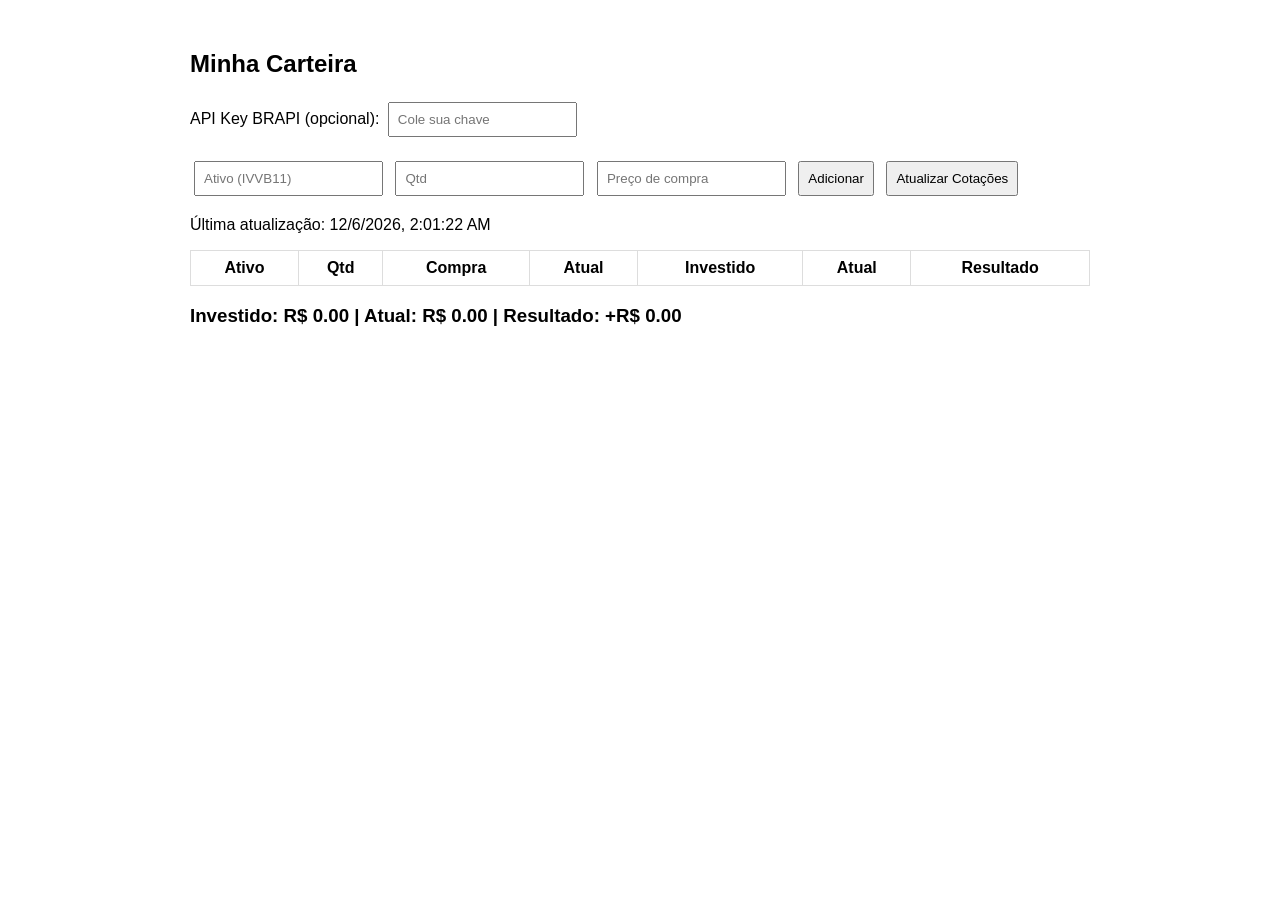
==== index.html @ b5075879 "Add files via upload" ====
<!doctype html><html lang="pt-BR"><head>
<meta charset="utf-8"><meta name="viewport" content="width=device-width,initial-scale=1">
<title>Carteira</title>
<style>
body{font-family:Arial;max-width:900px;margin:20px auto;padding:10px}
input,button{padding:8px;margin:4px}
table{width:100%;border-collapse:collapse}
th,td{border:1px solid #ddd;padding:8px;text-align:center}
</style></head><body>
<h2>Minha Carteira</h2>
<p>API Key BRAPI (opcional): <input id="apikey" placeholder="Cole sua chave"></p>
<input id="ativo" placeholder="Ativo (IVVB11)">
<input id="qtd" type="number" placeholder="Qtd">
<input id="compra" type="number" step="0.01" placeholder="Preço de compra">
<button onclick="adicionar()">Adicionar</button>
<button onclick="render()">Atualizar Cotações</button>
<p id="hora"></p>
<table>
<thead><tr><th>Ativo</th><th>Qtd</th><th>Compra</th><th>Atual</th><th>Investido</th><th>Atual</th><th>Resultado</th></tr></thead>
<tbody id="tb"></tbody></table>
<h3 id="total"></h3>
<script>
let carteira=JSON.parse(localStorage.getItem("cart")||"[]");
document.getElementById("apikey").value=localStorage.getItem("apikey")||"";
apikey.onchange=()=>localStorage.setItem("apikey",apikey.value);
function adicionar(){
 carteira.push({ativo:ativo.value.toUpperCase(),qtd:+qtd.value,compra:+compra.value});
 localStorage.setItem("cart",JSON.stringify(carteira));
 ativo.value=qtd.value=compra.value="";
 render();
}
async function cotacao(a){
 try{
   let url="https://brapi.dev/api/quote/"+a;
   let k=localStorage.getItem("apikey");
   let opt={headers:{}};
   if(k) opt.headers.Authorization="Bearer "+k;
   let r=await fetch(url,opt);
   let j=await r.json();
   return j.results?.[0]?.regularMarketPrice??null;
 }catch(e){return null;}
}
async function render(){
 let tb=document.getElementById("tb");tb.innerHTML="";
 let inv=0,atu=0;
 for(let i of carteira){
   let p=await cotacao(i.ativo);
   let invest=i.compra*i.qtd;
   let atual=(p??0)*i.qtd;
   inv+=invest;atu+=atual;
   let res=atual-invest;
   tb.innerHTML+=`<tr><td>${i.ativo}</td><td>${i.qtd}</td><td>R$ ${i.compra.toFixed(2)}</td><td>${p==null?"Erro API":"R$ "+p.toFixed(2)}</td><td>R$ ${invest.toFixed(2)}</td><td>R$ ${atual.toFixed(2)}</td><td>${res>=0?"+":""}R$ ${res.toFixed(2)}</td></tr>`;
 }
 total.innerHTML=`Investido: R$ ${inv.toFixed(2)} | Atual: R$ ${atu.toFixed(2)} | Resultado: ${(atu-inv>=0?"+":"")}R$ ${(atu-inv).toFixed(2)}`;
 hora.textContent="Última atualização: "+new Date().toLocaleString();
}
render(); setInterval(render,300000);
</script></body></html>
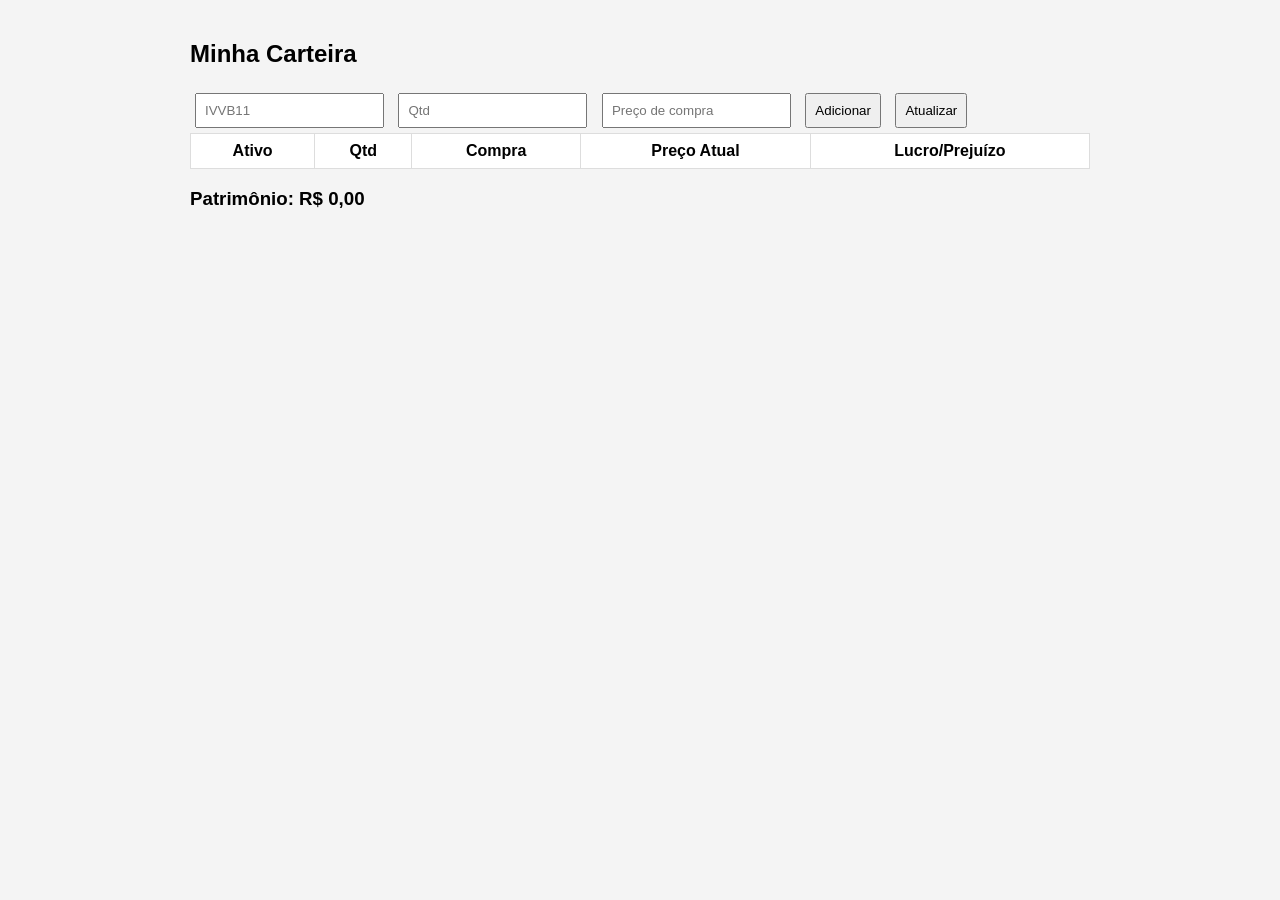
==== commit 02215f6b: "Add files via upload" ====
--- a/index.html
+++ b/index.html
@@ -1,58 +1,101 @@
-<!doctype html><html lang="pt-BR"><head>
-<meta charset="utf-8"><meta name="viewport" content="width=device-width,initial-scale=1">
-<title>Carteira</title>
+<!DOCTYPE html>
+<html lang="pt-BR">
+<head>
+<meta charset="UTF-8">
+<meta name="viewport" content="width=device-width, initial-scale=1.0">
+<title>Minha Carteira</title>
 <style>
-body{font-family:Arial;max-width:900px;margin:20px auto;padding:10px}
-input,button{padding:8px;margin:4px}
-table{width:100%;border-collapse:collapse}
+body{font-family:Arial;max-width:900px;margin:auto;padding:20px;background:#f4f4f4}
+table{width:100%;border-collapse:collapse;background:#fff}
 th,td{border:1px solid #ddd;padding:8px;text-align:center}
-</style></head><body>
+input,button{padding:8px;margin:5px}
+</style>
+</head>
+<body>
+
 <h2>Minha Carteira</h2>
-<p>API Key BRAPI (opcional): <input id="apikey" placeholder="Cole sua chave"></p>
-<input id="ativo" placeholder="Ativo (IVVB11)">
+
+<input id="ativo" placeholder="IVVB11">
 <input id="qtd" type="number" placeholder="Qtd">
 <input id="compra" type="number" step="0.01" placeholder="Preço de compra">
+
 <button onclick="adicionar()">Adicionar</button>
-<button onclick="render()">Atualizar Cotações</button>
-<p id="hora"></p>
+<button onclick="atualizarTudo()">Atualizar</button>
+
 <table>
-<thead><tr><th>Ativo</th><th>Qtd</th><th>Compra</th><th>Atual</th><th>Investido</th><th>Atual</th><th>Resultado</th></tr></thead>
-<tbody id="tb"></tbody></table>
-<h3 id="total"></h3>
+<thead>
+<tr>
+<th>Ativo</th>
+<th>Qtd</th>
+<th>Compra</th>
+<th>Preço Atual</th>
+<th>Lucro/Prejuízo</th>
+</tr>
+</thead>
+<tbody id="tabela"></tbody>
+</table>
+
+<h3 id="total">Patrimônio: R$ 0,00</h3>
+
 <script>
-let carteira=JSON.parse(localStorage.getItem("cart")||"[]");
-document.getElementById("apikey").value=localStorage.getItem("apikey")||"";
-apikey.onchange=()=>localStorage.setItem("apikey",apikey.value);
+let carteira=[];
+
 function adicionar(){
- carteira.push({ativo:ativo.value.toUpperCase(),qtd:+qtd.value,compra:+compra.value});
- localStorage.setItem("cart",JSON.stringify(carteira));
- ativo.value=qtd.value=compra.value="";
- render();
+ carteira.push({
+   ativo:document.getElementById("ativo").value.toUpperCase(),
+   qtd:Number(document.getElementById("qtd").value),
+   compra:Number(document.getElementById("compra").value)
+ });
+ atualizarTudo();
 }
-async function cotacao(a){
+
+async function buscarPreco(ativo){
  try{
-   let url="https://brapi.dev/api/quote/"+a;
-   let k=localStorage.getItem("apikey");
-   let opt={headers:{}};
-   if(k) opt.headers.Authorization="Bearer "+k;
-   let r=await fetch(url,opt);
-   let j=await r.json();
-   return j.results?.[0]?.regularMarketPrice??null;
- }catch(e){return null;}
+   const url="https://corsproxy.io/?https://query1.finance.yahoo.com/v8/finance/chart/"+ativo+".SA";
+   const r=await fetch(url);
+   const j=await r.json();
+   return j.chart.result[0].meta.regularMarketPrice;
+ }catch(e){
+   return null;
+ }
 }
-async function render(){
- let tb=document.getElementById("tb");tb.innerHTML="";
- let inv=0,atu=0;
- for(let i of carteira){
-   let p=await cotacao(i.ativo);
-   let invest=i.compra*i.qtd;
-   let atual=(p??0)*i.qtd;
-   inv+=invest;atu+=atual;
-   let res=atual-invest;
-   tb.innerHTML+=`<tr><td>${i.ativo}</td><td>${i.qtd}</td><td>R$ ${i.compra.toFixed(2)}</td><td>${p==null?"Erro API":"R$ "+p.toFixed(2)}</td><td>R$ ${invest.toFixed(2)}</td><td>R$ ${atual.toFixed(2)}</td><td>${res>=0?"+":""}R$ ${res.toFixed(2)}</td></tr>`;
+
+async function atualizarTudo(){
+ let html="";
+ let patrimonio=0;
+
+ for(const item of carteira){
+   const preco=await buscarPreco(item.ativo);
+
+   if(preco===null){
+      html+=`<tr>
+      <td>${item.ativo}</td>
+      <td>${item.qtd}</td>
+      <td>R$ ${item.compra.toFixed(2)}</td>
+      <td>Erro</td>
+      <td>-</td>
+      </tr>`;
+      continue;
+   }
+
+   const lucro=(preco-item.compra)*item.qtd;
+   patrimonio+=preco*item.qtd;
+
+   html+=`<tr>
+   <td>${item.ativo}</td>
+   <td>${item.qtd}</td>
+   <td>R$ ${item.compra.toFixed(2)}</td>
+   <td>R$ ${preco.toFixed(2)}</td>
+   <td style="color:${lucro>=0?'green':'red'}">
+   R$ ${lucro.toFixed(2)}
+   </td>
+   </tr>`;
  }
- total.innerHTML=`Investido: R$ ${inv.toFixed(2)} | Atual: R$ ${atu.toFixed(2)} | Resultado: ${(atu-inv>=0?"+":"")}R$ ${(atu-inv).toFixed(2)}`;
- hora.textContent="Última atualização: "+new Date().toLocaleString();
+
+ document.getElementById("tabela").innerHTML=html;
+ document.getElementById("total").textContent="Patrimônio: R$ "+patrimonio.toFixed(2);
 }
-render(); setInterval(render,300000);
-</script></body></html>+</script>
+
+</body>
+</html>
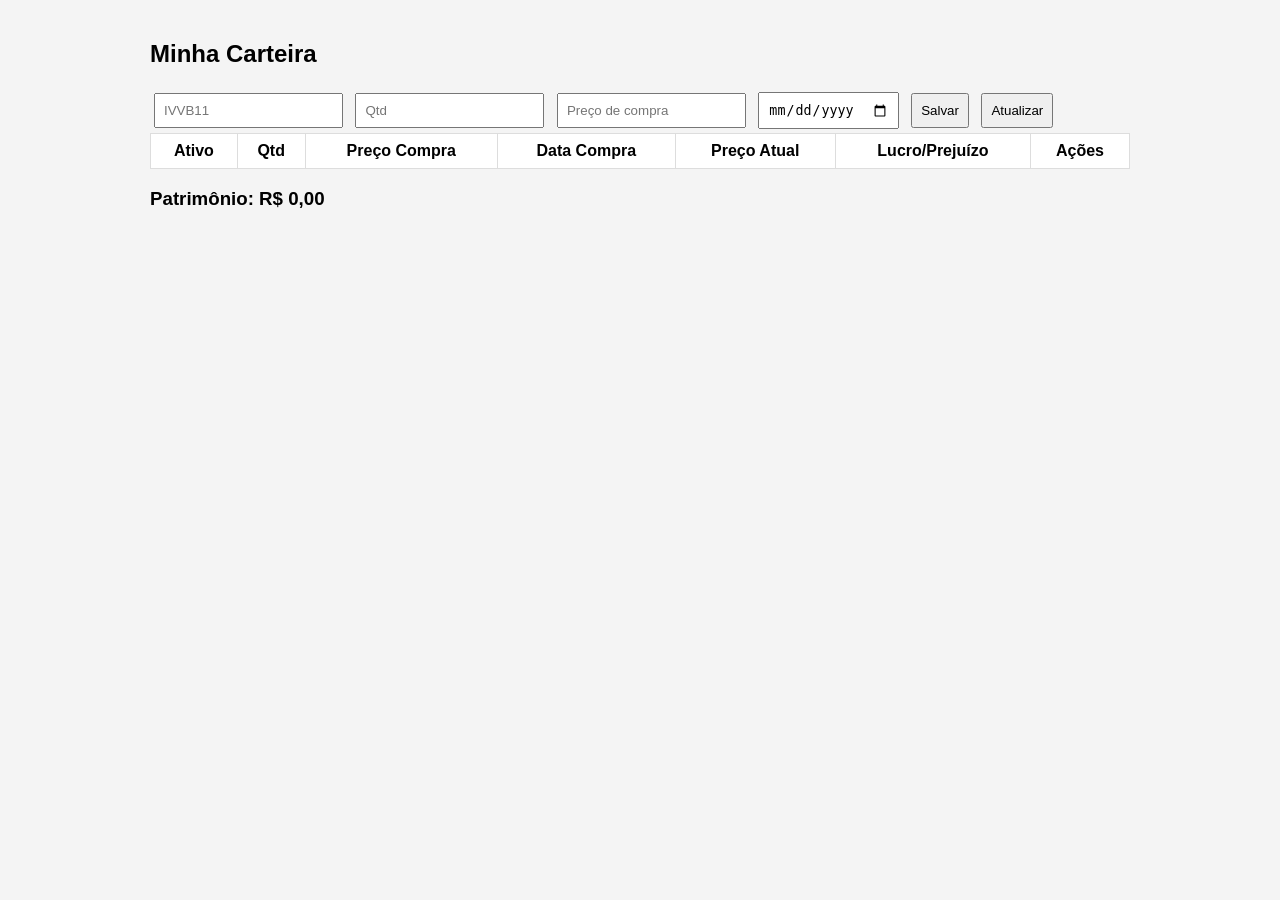
==== commit 1b9453a3: "Add files via upload" ====
--- a/index.html
+++ b/index.html
@@ -2,34 +2,31 @@
 <html lang="pt-BR">
 <head>
 <meta charset="UTF-8">
-<meta name="viewport" content="width=device-width, initial-scale=1.0">
+<meta name="viewport" content="width=device-width,initial-scale=1">
 <title>Minha Carteira</title>
 <style>
-body{font-family:Arial;max-width:900px;margin:auto;padding:20px;background:#f4f4f4}
+body{font-family:Arial;max-width:980px;margin:auto;padding:20px;background:#f4f4f4}
 table{width:100%;border-collapse:collapse;background:#fff}
 th,td{border:1px solid #ddd;padding:8px;text-align:center}
-input,button{padding:8px;margin:5px}
+input,button{padding:8px;margin:4px}
+button{cursor:pointer}
 </style>
 </head>
 <body>
-
 <h2>Minha Carteira</h2>
 
 <input id="ativo" placeholder="IVVB11">
 <input id="qtd" type="number" placeholder="Qtd">
 <input id="compra" type="number" step="0.01" placeholder="Preço de compra">
-
-<button onclick="adicionar()">Adicionar</button>
+<input id="dataCompra" type="date">
+<button onclick="salvar()">Salvar</button>
 <button onclick="atualizarTudo()">Atualizar</button>
 
 <table>
 <thead>
 <tr>
-<th>Ativo</th>
-<th>Qtd</th>
-<th>Compra</th>
-<th>Preço Atual</th>
-<th>Lucro/Prejuízo</th>
+<th>Ativo</th><th>Qtd</th><th>Preço Compra</th><th>Data Compra</th>
+<th>Preço Atual</th><th>Lucro/Prejuízo</th><th>Ações</th>
 </tr>
 </thead>
 <tbody id="tabela"></tbody>
@@ -39,15 +36,7 @@
 
 <script>
 let carteira=[];
-
-function adicionar(){
- carteira.push({
-   ativo:document.getElementById("ativo").value.toUpperCase(),
-   qtd:Number(document.getElementById("qtd").value),
-   compra:Number(document.getElementById("compra").value)
- });
- atualizarTudo();
-}
+let editando=-1;
 
 async function buscarPreco(ativo){
  try{
@@ -55,47 +44,69 @@
    const r=await fetch(url);
    const j=await r.json();
    return j.chart.result[0].meta.regularMarketPrice;
- }catch(e){
-   return null;
+ }catch(e){return null;}
+}
+
+function limpar(){
+ ativo.value="";
+ qtd.value="";
+ compra.value="";
+ dataCompra.value="";
+ editando=-1;
+}
+
+function salvar(){
+ const item={
+   ativo:ativo.value.toUpperCase(),
+   qtd:Number(qtd.value),
+   compra:Number(compra.value),
+   data:dataCompra.value
+ };
+ if(editando==-1) carteira.push(item);
+ else carteira[editando]=item;
+ limpar();
+ atualizarTudo();
+}
+
+function editar(i){
+ const c=carteira[i];
+ ativo.value=c.ativo;
+ qtd.value=c.qtd;
+ compra.value=c.compra;
+ dataCompra.value=c.data;
+ editando=i;
+}
+
+function excluir(i){
+ if(confirm("Excluir este ativo?")){
+   carteira.splice(i,1);
+   atualizarTudo();
  }
 }
 
 async function atualizarTudo(){
- let html="";
- let patrimonio=0;
-
- for(const item of carteira){
-   const preco=await buscarPreco(item.ativo);
-
-   if(preco===null){
-      html+=`<tr>
-      <td>${item.ativo}</td>
-      <td>${item.qtd}</td>
-      <td>R$ ${item.compra.toFixed(2)}</td>
-      <td>Erro</td>
-      <td>-</td>
-      </tr>`;
-      continue;
-   }
-
-   const lucro=(preco-item.compra)*item.qtd;
-   patrimonio+=preco*item.qtd;
-
+ let html="",pat=0;
+ for(let i=0;i<carteira.length;i++){
+   const it=carteira[i];
+   const preco=await buscarPreco(it.ativo);
+   const lucro=preco===null?0:(preco-it.compra)*it.qtd;
+   if(preco!==null) pat+=preco*it.qtd;
    html+=`<tr>
-   <td>${item.ativo}</td>
-   <td>${item.qtd}</td>
-   <td>R$ ${item.compra.toFixed(2)}</td>
-   <td>R$ ${preco.toFixed(2)}</td>
-   <td style="color:${lucro>=0?'green':'red'}">
-   R$ ${lucro.toFixed(2)}
+   <td>${it.ativo}</td>
+   <td>${it.qtd}</td>
+   <td>R$ ${it.compra.toFixed(2)}</td>
+   <td>${it.data||"-"}</td>
+   <td>${preco===null?"Erro":"R$ "+preco.toFixed(2)}</td>
+   <td style="color:${lucro>=0?"green":"red"}">${preco===null?"-":"R$ "+lucro.toFixed(2)}</td>
+   <td>
+     <button onclick="editar(${i})">Editar</button>
+     <button onclick="excluir(${i})">Excluir</button>
    </td>
    </tr>`;
  }
-
- document.getElementById("tabela").innerHTML=html;
- document.getElementById("total").textContent="Patrimônio: R$ "+patrimonio.toFixed(2);
+ tabela.innerHTML=html;
+ total.textContent="Patrimônio: R$ "+pat.toFixed(2);
 }
 </script>
-
 </body>
-</html>
+</html>
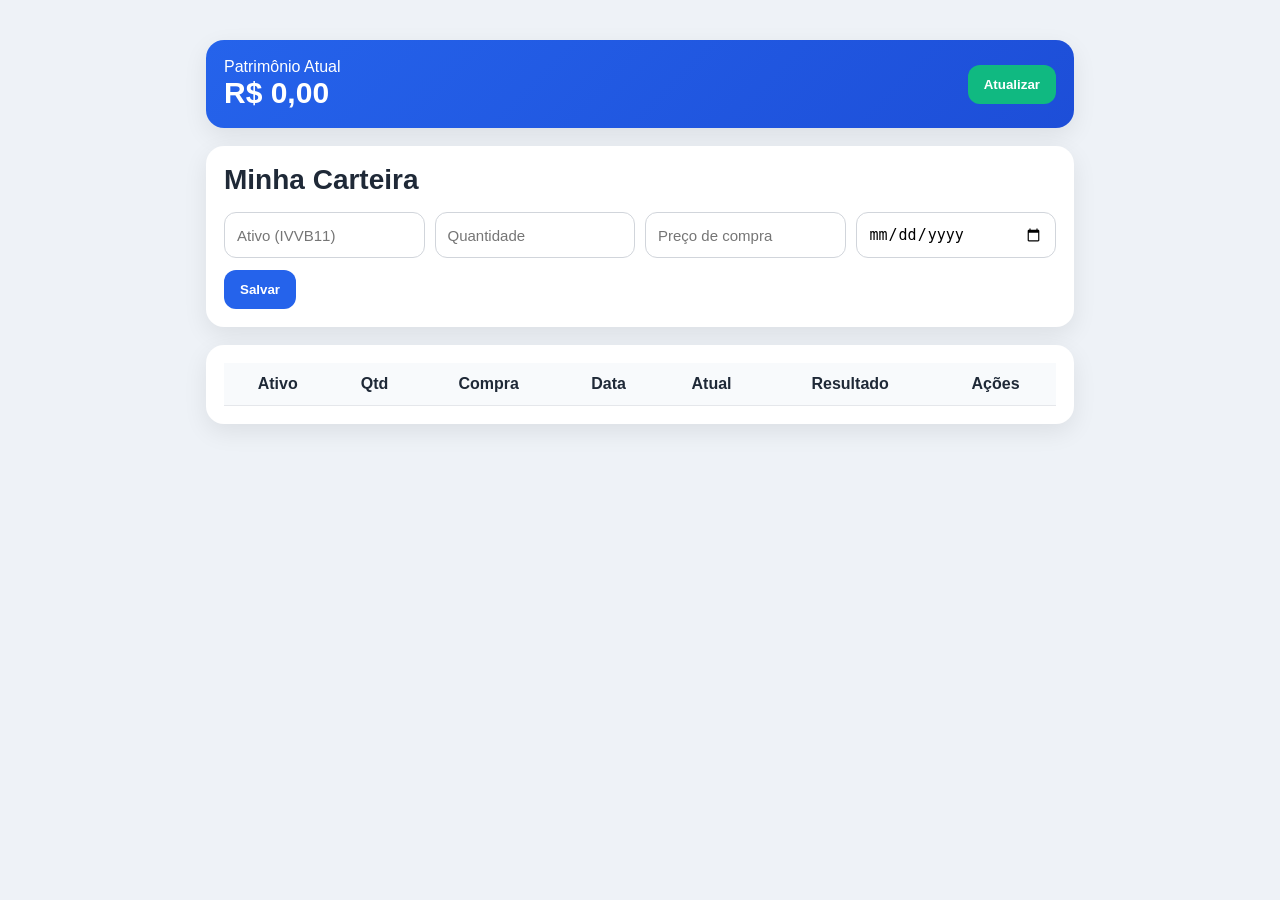
==== commit 5c3b4a20: "Add files via upload" ====
--- a/index.html
+++ b/index.html
@@ -3,109 +3,130 @@
 <head>
 <meta charset="UTF-8">
 <meta name="viewport" content="width=device-width,initial-scale=1">
-<title>Minha Carteira</title>
+<title>Carteira</title>
 <style>
-body{font-family:Arial;max-width:980px;margin:auto;padding:20px;background:#f4f4f4}
-table{width:100%;border-collapse:collapse;background:#fff}
-th,td{border:1px solid #ddd;padding:8px;text-align:center}
-input,button{padding:8px;margin:4px}
-button{cursor:pointer}
+*{box-sizing:border-box}
+body{
+margin:0;
+font-family:-apple-system,BlinkMacSystemFont,"Segoe UI",Roboto,Arial,sans-serif;
+background:#eef2f7;
+color:#1f2937;
+}
+.container{max-width:900px;margin:24px auto;padding:16px}
+.card{
+background:#fff;border-radius:18px;padding:18px;
+box-shadow:0 8px 24px rgba(0,0,0,.08);
+margin-bottom:18px;
+}
+h1{margin:0 0 16px;font-size:28px}
+.grid{display:grid;grid-template-columns:repeat(auto-fit,minmax(170px,1fr));gap:10px}
+input{
+width:100%;padding:12px;border:1px solid #d1d5db;border-radius:12px;font-size:15px
+}
+.actions{display:flex;gap:10px;margin-top:12px;flex-wrap:wrap}
+button{
+border:none;border-radius:12px;padding:12px 16px;font-weight:600;cursor:pointer
+}
+.primary{background:#2563eb;color:#fff}
+.secondary{background:#10b981;color:#fff}
+.danger{background:#ef4444;color:#fff}
+.edit{background:#f59e0b;color:#fff}
+table{width:100%;border-collapse:collapse}
+th{background:#f8fafc}
+th,td{padding:12px;border-bottom:1px solid #e5e7eb;text-align:center}
+.profit{color:#16a34a;font-weight:700}
+.loss{color:#dc2626;font-weight:700}
+.summary{display:flex;justify-content:space-between;align-items:center;background:linear-gradient(135deg,#2563eb,#1d4ed8);color:#fff}
+.total{font-size:30px;font-weight:700}
+@media(max-width:700px){
+table{font-size:13px}
+button{padding:10px}
+.total{font-size:24px}
+}
 </style>
 </head>
 <body>
-<h2>Minha Carteira</h2>
+<div class="container">
 
-<input id="ativo" placeholder="IVVB11">
-<input id="qtd" type="number" placeholder="Qtd">
+<div class="card summary">
+<div>
+<div>Patrimônio Atual</div>
+<div class="total" id="total">R$ 0,00</div>
+</div>
+<button class="secondary" onclick="atualizarTudo()">Atualizar</button>
+</div>
+
+<div class="card">
+<h1>Minha Carteira</h1>
+<div class="grid">
+<input id="ativo" placeholder="Ativo (IVVB11)">
+<input id="qtd" type="number" placeholder="Quantidade">
 <input id="compra" type="number" step="0.01" placeholder="Preço de compra">
 <input id="dataCompra" type="date">
-<button onclick="salvar()">Salvar</button>
-<button onclick="atualizarTudo()">Atualizar</button>
+</div>
+<div class="actions">
+<button class="primary" onclick="salvar()">Salvar</button>
+</div>
+</div>
 
+<div class="card">
 <table>
 <thead>
 <tr>
-<th>Ativo</th><th>Qtd</th><th>Preço Compra</th><th>Data Compra</th>
-<th>Preço Atual</th><th>Lucro/Prejuízo</th><th>Ações</th>
+<th>Ativo</th><th>Qtd</th><th>Compra</th><th>Data</th><th>Atual</th><th>Resultado</th><th>Ações</th>
 </tr>
 </thead>
 <tbody id="tabela"></tbody>
 </table>
+</div>
 
-<h3 id="total">Patrimônio: R$ 0,00</h3>
+</div>
 
 <script>
-let carteira=[];
-let editando=-1;
+let carteira=[],editando=-1;
 
-async function buscarPreco(ativo){
+async function buscarPreco(a){
  try{
-   const url="https://corsproxy.io/?https://query1.finance.yahoo.com/v8/finance/chart/"+ativo+".SA";
-   const r=await fetch(url);
-   const j=await r.json();
-   return j.chart.result[0].meta.regularMarketPrice;
+ let u="https://corsproxy.io/?https://query1.finance.yahoo.com/v8/finance/chart/"+a+".SA";
+ let r=await fetch(u);
+ let j=await r.json();
+ return j.chart.result[0].meta.regularMarketPrice;
  }catch(e){return null;}
 }
-
-function limpar(){
- ativo.value="";
- qtd.value="";
- compra.value="";
- dataCompra.value="";
- editando=-1;
+function limpar(){ativo.value="";qtd.value="";compra.value="";dataCompra.value="";editando=-1;}
+function salvar(){
+ let o={ativo:ativo.value.toUpperCase(),qtd:+qtd.value,compra:+compra.value,data:dataCompra.value};
+ if(editando==-1)carteira.push(o); else carteira[editando]=o;
+ limpar(); atualizarTudo();
 }
-
-function salvar(){
- const item={
-   ativo:ativo.value.toUpperCase(),
-   qtd:Number(qtd.value),
-   compra:Number(compra.value),
-   data:dataCompra.value
- };
- if(editando==-1) carteira.push(item);
- else carteira[editando]=item;
- limpar();
- atualizarTudo();
+function editar(i){
+ let c=carteira[i];
+ ativo.value=c.ativo;qtd.value=c.qtd;compra.value=c.compra;dataCompra.value=c.data;editando=i;
 }
-
-function editar(i){
- const c=carteira[i];
- ativo.value=c.ativo;
- qtd.value=c.qtd;
- compra.value=c.compra;
- dataCompra.value=c.data;
- editando=i;
+function excluir(i){
+ if(confirm("Excluir ativo?")){carteira.splice(i,1);atualizarTudo();}
 }
-
-function excluir(i){
- if(confirm("Excluir este ativo?")){
-   carteira.splice(i,1);
-   atualizarTudo();
- }
-}
-
 async function atualizarTudo(){
  let html="",pat=0;
  for(let i=0;i<carteira.length;i++){
-   const it=carteira[i];
-   const preco=await buscarPreco(it.ativo);
-   const lucro=preco===null?0:(preco-it.compra)*it.qtd;
-   if(preco!==null) pat+=preco*it.qtd;
+   let c=carteira[i],p=await buscarPreco(c.ativo);
+   let lucro=0,cls="";
+   if(p!=null){pat+=p*c.qtd;lucro=(p-c.compra)*c.qtd;cls=lucro>=0?"profit":"loss";}
    html+=`<tr>
-   <td>${it.ativo}</td>
-   <td>${it.qtd}</td>
-   <td>R$ ${it.compra.toFixed(2)}</td>
-   <td>${it.data||"-"}</td>
-   <td>${preco===null?"Erro":"R$ "+preco.toFixed(2)}</td>
-   <td style="color:${lucro>=0?"green":"red"}">${preco===null?"-":"R$ "+lucro.toFixed(2)}</td>
+   <td><b>${c.ativo}</b></td>
+   <td>${c.qtd}</td>
+   <td>R$ ${c.compra.toFixed(2)}</td>
+   <td>${c.data||"-"}</td>
+   <td>${p==null?"Erro":"R$ "+p.toFixed(2)}</td>
+   <td class="${cls}">${p==null?"-":"R$ "+lucro.toFixed(2)}</td>
    <td>
-     <button onclick="editar(${i})">Editar</button>
-     <button onclick="excluir(${i})">Excluir</button>
+   <button class="edit" onclick="editar(${i})">✏️</button>
+   <button class="danger" onclick="excluir(${i})">🗑️</button>
    </td>
    </tr>`;
  }
  tabela.innerHTML=html;
- total.textContent="Patrimônio: R$ "+pat.toFixed(2);
+ total.textContent="R$ "+pat.toFixed(2);
 }
 </script>
 </body>
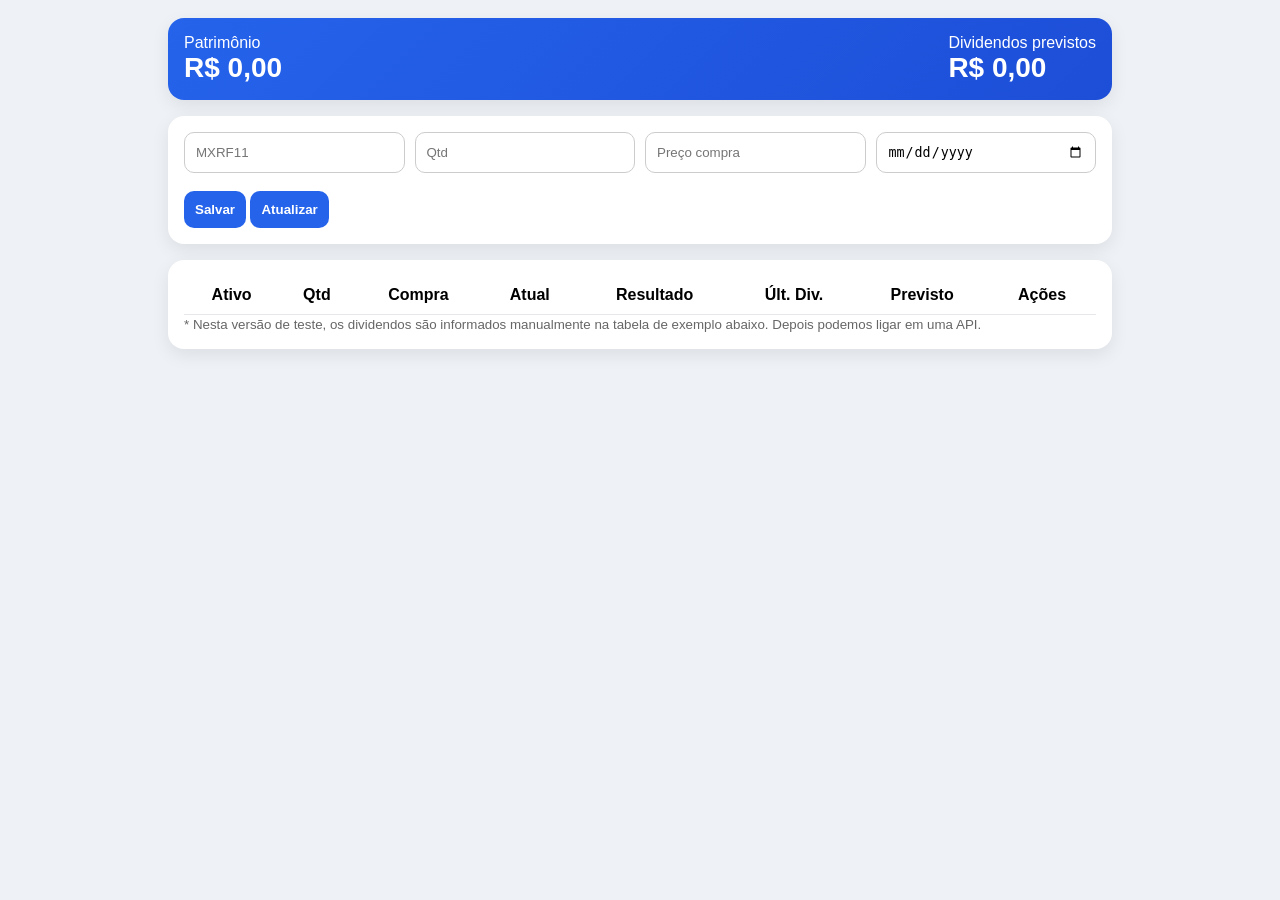
==== commit 75525e6e: "Add files via upload" ====
--- a/index.html
+++ b/index.html
@@ -3,130 +3,121 @@
 <head>
 <meta charset="UTF-8">
 <meta name="viewport" content="width=device-width,initial-scale=1">
-<title>Carteira</title>
+<title>Carteira com FIIs</title>
 <style>
-*{box-sizing:border-box}
-body{
-margin:0;
-font-family:-apple-system,BlinkMacSystemFont,"Segoe UI",Roboto,Arial,sans-serif;
-background:#eef2f7;
-color:#1f2937;
-}
-.container{max-width:900px;margin:24px auto;padding:16px}
-.card{
-background:#fff;border-radius:18px;padding:18px;
-box-shadow:0 8px 24px rgba(0,0,0,.08);
-margin-bottom:18px;
-}
-h1{margin:0 0 16px;font-size:28px}
+*{box-sizing:border-box}body{margin:0;background:#eef2f6;font-family:Arial,sans-serif}
+.wrap{max-width:980px;margin:auto;padding:18px}
+.card{background:#fff;border-radius:16px;padding:16px;margin-bottom:16px;box-shadow:0 6px 18px rgba(0,0,0,.08)}
 .grid{display:grid;grid-template-columns:repeat(auto-fit,minmax(170px,1fr));gap:10px}
-input{
-width:100%;padding:12px;border:1px solid #d1d5db;border-radius:12px;font-size:15px
-}
-.actions{display:flex;gap:10px;margin-top:12px;flex-wrap:wrap}
-button{
-border:none;border-radius:12px;padding:12px 16px;font-weight:600;cursor:pointer
-}
-.primary{background:#2563eb;color:#fff}
-.secondary{background:#10b981;color:#fff}
-.danger{background:#ef4444;color:#fff}
-.edit{background:#f59e0b;color:#fff}
+input,button{padding:11px;border-radius:10px;border:1px solid #ccc}
+button{border:none;background:#2563eb;color:#fff;font-weight:bold;cursor:pointer}
 table{width:100%;border-collapse:collapse}
-th{background:#f8fafc}
-th,td{padding:12px;border-bottom:1px solid #e5e7eb;text-align:center}
-.profit{color:#16a34a;font-weight:700}
-.loss{color:#dc2626;font-weight:700}
-.summary{display:flex;justify-content:space-between;align-items:center;background:linear-gradient(135deg,#2563eb,#1d4ed8);color:#fff}
-.total{font-size:30px;font-weight:700}
-@media(max-width:700px){
-table{font-size:13px}
-button{padding:10px}
-.total{font-size:24px}
-}
+th,td{padding:10px;border-bottom:1px solid #e5e7eb;text-align:center}
+.ok{color:#0f9d58;font-weight:bold}.bad{color:#d93025;font-weight:bold}
+.top{display:flex;justify-content:space-between;align-items:center;background:linear-gradient(135deg,#2563eb,#1d4ed8);color:#fff}
+.big{font-size:28px;font-weight:bold}
+small{color:#666}
 </style>
 </head>
 <body>
-<div class="container">
-
-<div class="card summary">
-<div>
-<div>Patrimônio Atual</div>
-<div class="total" id="total">R$ 0,00</div>
-</div>
-<button class="secondary" onclick="atualizarTudo()">Atualizar</button>
+<div class="wrap">
+<div class="card top">
+<div><div>Patrimônio</div><div id="pat" class="big">R$ 0,00</div></div>
+<div><div>Dividendos previstos</div><div id="divTotal" class="big">R$ 0,00</div></div>
 </div>
 
 <div class="card">
-<h1>Minha Carteira</h1>
 <div class="grid">
-<input id="ativo" placeholder="Ativo (IVVB11)">
-<input id="qtd" type="number" placeholder="Quantidade">
-<input id="compra" type="number" step="0.01" placeholder="Preço de compra">
+<input id="ativo" placeholder="MXRF11">
+<input id="qtd" type="number" placeholder="Qtd">
+<input id="compra" type="number" step="0.01" placeholder="Preço compra">
 <input id="dataCompra" type="date">
 </div>
-<div class="actions">
-<button class="primary" onclick="salvar()">Salvar</button>
-</div>
+<br>
+<button onclick="salvar()">Salvar</button>
+<button onclick="render()">Atualizar</button>
 </div>
 
 <div class="card">
 <table>
 <thead>
 <tr>
-<th>Ativo</th><th>Qtd</th><th>Compra</th><th>Data</th><th>Atual</th><th>Resultado</th><th>Ações</th>
+<th>Ativo</th><th>Qtd</th><th>Compra</th><th>Atual</th><th>Resultado</th><th>Últ. Div.</th><th>Previsto</th><th>Ações</th>
 </tr>
 </thead>
-<tbody id="tabela"></tbody>
+<tbody id="tb"></tbody>
 </table>
+<small>* Nesta versão de teste, os dividendos são informados manualmente na tabela de exemplo abaixo. Depois podemos ligar em uma API.</small>
 </div>
-
 </div>
 
 <script>
-let carteira=[],editando=-1;
+let carteira=[],edit=-1;
 
-async function buscarPreco(a){
+// Dividendos de demonstração (R$/cota)
+const dividendos={
+ MXRF11:0.10,
+ HGLG11:1.10,
+ XPLG11:0.82,
+ KNRI11:1.00,
+ VISC11:0.80
+};
+
+async function preco(a){
  try{
- let u="https://corsproxy.io/?https://query1.finance.yahoo.com/v8/finance/chart/"+a+".SA";
- let r=await fetch(u);
- let j=await r.json();
- return j.chart.result[0].meta.regularMarketPrice;
+   const u="https://corsproxy.io/?https://query1.finance.yahoo.com/v8/finance/chart/"+a+".SA";
+   const r=await fetch(u);
+   const j=await r.json();
+   return j.chart.result[0].meta.regularMarketPrice;
  }catch(e){return null;}
 }
-function limpar(){ativo.value="";qtd.value="";compra.value="";dataCompra.value="";editando=-1;}
+
 function salvar(){
- let o={ativo:ativo.value.toUpperCase(),qtd:+qtd.value,compra:+compra.value,data:dataCompra.value};
- if(editando==-1)carteira.push(o); else carteira[editando]=o;
- limpar(); atualizarTudo();
+ const o={ativo:ativo.value.toUpperCase(),qtd:+qtd.value,compra:+compra.value,data:dataCompra.value};
+ if(edit==-1)carteira.push(o); else carteira[edit]=o;
+ edit=-1;
+ ativo.value=qtd.value=compra.value=dataCompra.value="";
+ render();
 }
+
 function editar(i){
  let c=carteira[i];
- ativo.value=c.ativo;qtd.value=c.qtd;compra.value=c.compra;dataCompra.value=c.data;editando=i;
+ ativo.value=c.ativo;
+ qtd.value=c.qtd;
+ compra.value=c.compra;
+ dataCompra.value=c.data;
+ edit=i;
 }
+
 function excluir(i){
- if(confirm("Excluir ativo?")){carteira.splice(i,1);atualizarTudo();}
+ carteira.splice(i,1);
+ render();
 }
-async function atualizarTudo(){
- let html="",pat=0;
+
+async function render(){
+ let html="",pat=0,divs=0;
  for(let i=0;i<carteira.length;i++){
-   let c=carteira[i],p=await buscarPreco(c.ativo);
-   let lucro=0,cls="";
-   if(p!=null){pat+=p*c.qtd;lucro=(p-c.compra)*c.qtd;cls=lucro>=0?"profit":"loss";}
+   let c=carteira[i];
+   let p=await preco(c.ativo);
+   let lucro=p?((p-c.compra)*c.qtd):0;
+   let div=(dividendos[c.ativo]||0);
+   let previsto=div*c.qtd;
+   divs+=previsto;
+   if(p) pat+=p*c.qtd;
    html+=`<tr>
-   <td><b>${c.ativo}</b></td>
+   <td><b>${c.ativo}</b><br><small>${c.data||""}</small></td>
    <td>${c.qtd}</td>
    <td>R$ ${c.compra.toFixed(2)}</td>
-   <td>${c.data||"-"}</td>
-   <td>${p==null?"Erro":"R$ "+p.toFixed(2)}</td>
-   <td class="${cls}">${p==null?"-":"R$ "+lucro.toFixed(2)}</td>
-   <td>
-   <button class="edit" onclick="editar(${i})">✏️</button>
-   <button class="danger" onclick="excluir(${i})">🗑️</button>
-   </td>
+   <td>${p?"R$ "+p.toFixed(2):"Erro"}</td>
+   <td class="${lucro>=0?"ok":"bad"}">${p?"R$ "+lucro.toFixed(2):"-"}</td>
+   <td>${div?("R$ "+div.toFixed(2)+"/cota"):"-"}</td>
+   <td>${div?("R$ "+previsto.toFixed(2)):"-"}</td>
+   <td><button onclick="editar(${i})">✏️</button> <button style="background:#dc2626" onclick="excluir(${i})">🗑️</button></td>
    </tr>`;
  }
- tabela.innerHTML=html;
- total.textContent="R$ "+pat.toFixed(2);
+ tb.innerHTML=html;
+ pat.textContent="R$ "+pat.toFixed(2);
+ divTotal.textContent="R$ "+divs.toFixed(2);
 }
 </script>
 </body>
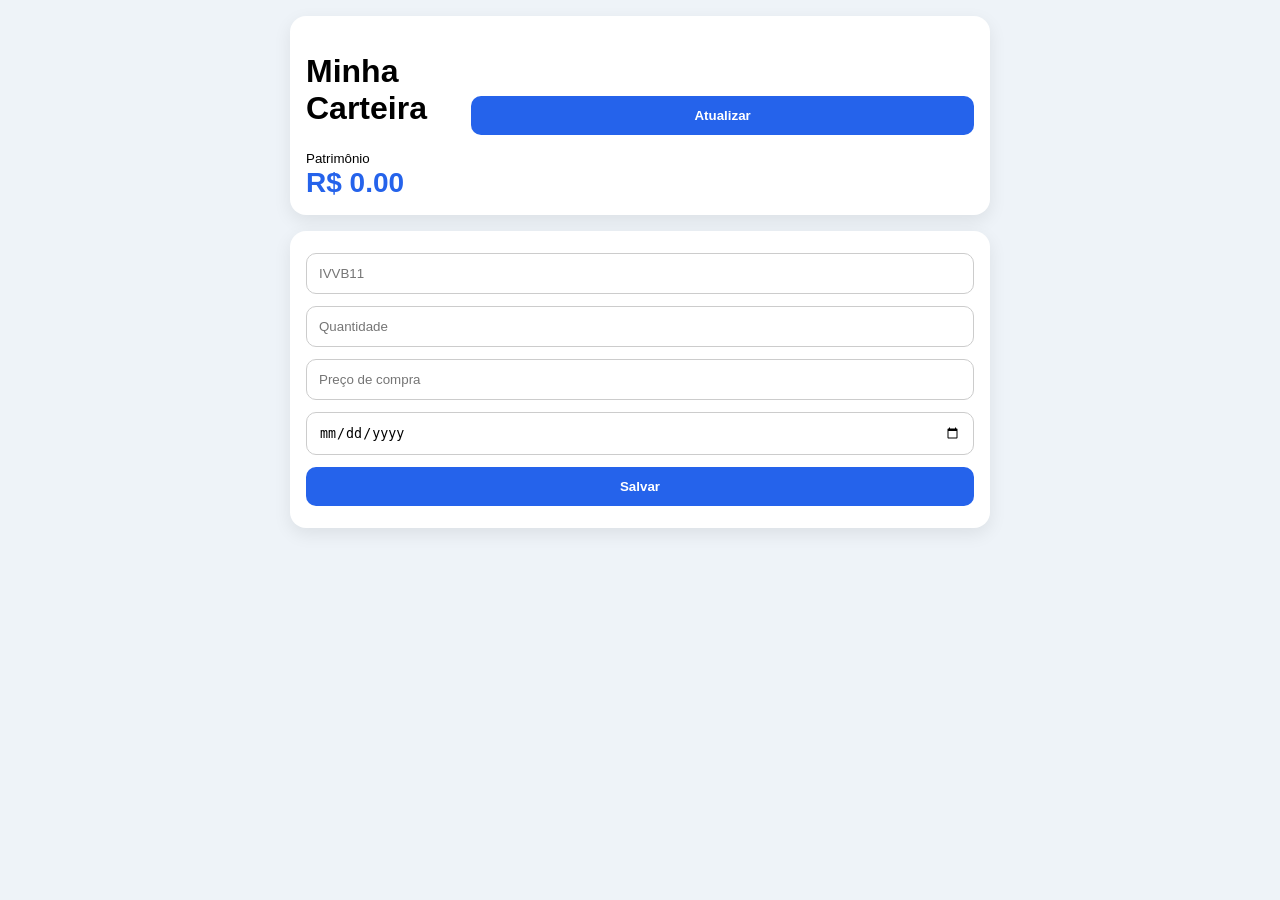
==== commit 256bc874: "Add files via upload" ====
--- a/index.html
+++ b/index.html
@@ -3,122 +3,31 @@
 <head>
 <meta charset="UTF-8">
 <meta name="viewport" content="width=device-width,initial-scale=1">
-<title>Carteira com FIIs</title>
-<style>
-*{box-sizing:border-box}body{margin:0;background:#eef2f6;font-family:Arial,sans-serif}
-.wrap{max-width:980px;margin:auto;padding:18px}
-.card{background:#fff;border-radius:16px;padding:16px;margin-bottom:16px;box-shadow:0 6px 18px rgba(0,0,0,.08)}
-.grid{display:grid;grid-template-columns:repeat(auto-fit,minmax(170px,1fr));gap:10px}
-input,button{padding:11px;border-radius:10px;border:1px solid #ccc}
-button{border:none;background:#2563eb;color:#fff;font-weight:bold;cursor:pointer}
-table{width:100%;border-collapse:collapse}
-th,td{padding:10px;border-bottom:1px solid #e5e7eb;text-align:center}
-.ok{color:#0f9d58;font-weight:bold}.bad{color:#d93025;font-weight:bold}
-.top{display:flex;justify-content:space-between;align-items:center;background:linear-gradient(135deg,#2563eb,#1d4ed8);color:#fff}
-.big{font-size:28px;font-weight:bold}
-small{color:#666}
-</style>
+<title>Minha Carteira</title>
+<link rel="manifest" href="manifest.json">
+<link rel="stylesheet" href="style.css">
 </head>
 <body>
-<div class="wrap">
-<div class="card top">
-<div><div>Patrimônio</div><div id="pat" class="big">R$ 0,00</div></div>
-<div><div>Dividendos previstos</div><div id="divTotal" class="big">R$ 0,00</div></div>
+<div class="container">
+  <div class="header card">
+    <div>
+      <h1>Minha Carteira</h1>
+      <small>Patrimônio</small>
+      <div id="patrimonio" class="valor">R$ 0,00</div>
+    </div>
+    <button onclick="atualizar()">Atualizar</button>
+  </div>
+
+  <div class="card">
+    <input id="ativo" placeholder="IVVB11">
+    <input id="qtd" type="number" placeholder="Quantidade">
+    <input id="compra" type="number" step="0.01" placeholder="Preço de compra">
+    <input id="data" type="date">
+    <button onclick="salvar()">Salvar</button>
+  </div>
+
+  <div id="lista"></div>
 </div>
-
-<div class="card">
-<div class="grid">
-<input id="ativo" placeholder="MXRF11">
-<input id="qtd" type="number" placeholder="Qtd">
-<input id="compra" type="number" step="0.01" placeholder="Preço compra">
-<input id="dataCompra" type="date">
-</div>
-<br>
-<button onclick="salvar()">Salvar</button>
-<button onclick="render()">Atualizar</button>
-</div>
-
-<div class="card">
-<table>
-<thead>
-<tr>
-<th>Ativo</th><th>Qtd</th><th>Compra</th><th>Atual</th><th>Resultado</th><th>Últ. Div.</th><th>Previsto</th><th>Ações</th>
-</tr>
-</thead>
-<tbody id="tb"></tbody>
-</table>
-<small>* Nesta versão de teste, os dividendos são informados manualmente na tabela de exemplo abaixo. Depois podemos ligar em uma API.</small>
-</div>
-</div>
-
-<script>
-let carteira=[],edit=-1;
-
-// Dividendos de demonstração (R$/cota)
-const dividendos={
- MXRF11:0.10,
- HGLG11:1.10,
- XPLG11:0.82,
- KNRI11:1.00,
- VISC11:0.80
-};
-
-async function preco(a){
- try{
-   const u="https://corsproxy.io/?https://query1.finance.yahoo.com/v8/finance/chart/"+a+".SA";
-   const r=await fetch(u);
-   const j=await r.json();
-   return j.chart.result[0].meta.regularMarketPrice;
- }catch(e){return null;}
-}
-
-function salvar(){
- const o={ativo:ativo.value.toUpperCase(),qtd:+qtd.value,compra:+compra.value,data:dataCompra.value};
- if(edit==-1)carteira.push(o); else carteira[edit]=o;
- edit=-1;
- ativo.value=qtd.value=compra.value=dataCompra.value="";
- render();
-}
-
-function editar(i){
- let c=carteira[i];
- ativo.value=c.ativo;
- qtd.value=c.qtd;
- compra.value=c.compra;
- dataCompra.value=c.data;
- edit=i;
-}
-
-function excluir(i){
- carteira.splice(i,1);
- render();
-}
-
-async function render(){
- let html="",pat=0,divs=0;
- for(let i=0;i<carteira.length;i++){
-   let c=carteira[i];
-   let p=await preco(c.ativo);
-   let lucro=p?((p-c.compra)*c.qtd):0;
-   let div=(dividendos[c.ativo]||0);
-   let previsto=div*c.qtd;
-   divs+=previsto;
-   if(p) pat+=p*c.qtd;
-   html+=`<tr>
-   <td><b>${c.ativo}</b><br><small>${c.data||""}</small></td>
-   <td>${c.qtd}</td>
-   <td>R$ ${c.compra.toFixed(2)}</td>
-   <td>${p?"R$ "+p.toFixed(2):"Erro"}</td>
-   <td class="${lucro>=0?"ok":"bad"}">${p?"R$ "+lucro.toFixed(2):"-"}</td>
-   <td>${div?("R$ "+div.toFixed(2)+"/cota"):"-"}</td>
-   <td>${div?("R$ "+previsto.toFixed(2)):"-"}</td>
-   <td><button onclick="editar(${i})">✏️</button> <button style="background:#dc2626" onclick="excluir(${i})">🗑️</button></td>
-   </tr>`;
- }
- tb.innerHTML=html;
- pat.textContent="R$ "+pat.toFixed(2);
- divTotal.textContent="R$ "+divs.toFixed(2);
-}
-</script>
+<script src="app.js"></script>
 </body>
-</html>+</html>
--- a/style.css
+++ b/style.css
@@ -0,0 +1,12 @@
+body{margin:0;background:#eef3f8;font-family:Arial}
+.container{max-width:700px;margin:auto;padding:16px}
+.card{background:#fff;border-radius:16px;padding:16px;margin-bottom:16px;box-shadow:0 6px 18px rgba(0,0,0,.08)}
+.header{display:flex;justify-content:space-between;align-items:center}
+.valor{font-size:28px;font-weight:bold;color:#2563eb}
+input,button{width:100%;padding:12px;margin:6px 0;border-radius:10px;border:1px solid #ccc;box-sizing:border-box}
+button{background:#2563eb;color:#fff;border:none;font-weight:bold}
+.ativo{border-left:6px solid #2563eb}
+.row{display:flex;justify-content:space-between;margin:6px 0}
+.acoes button{width:auto;margin-right:8px}
+.lucro{color:#0a8f3d;font-weight:bold}
+.preju{color:#c62828;font-weight:bold}
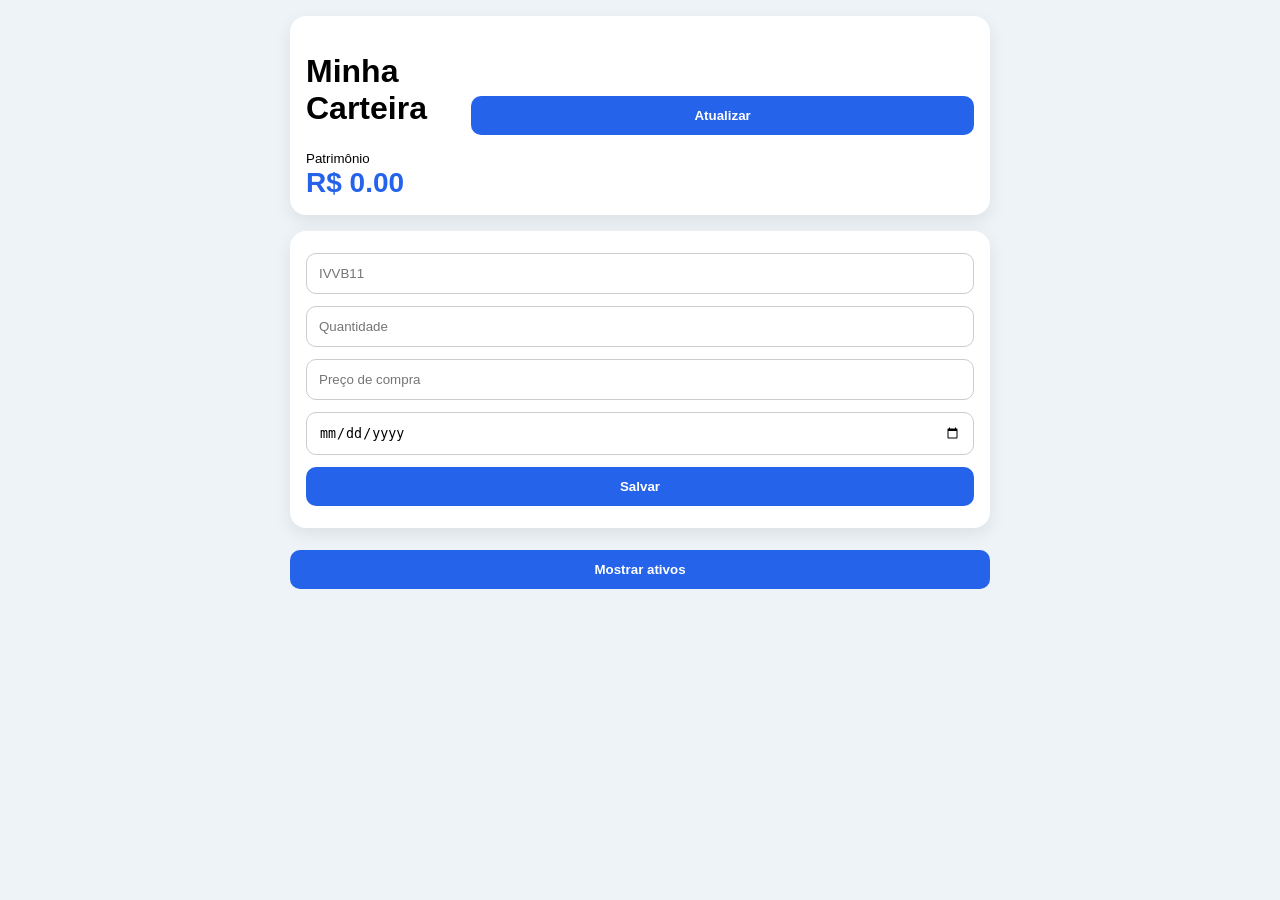
==== commit f1499a39: "Add files via upload" ====
--- a/index.html
+++ b/index.html
@@ -26,7 +26,14 @@
     <button onclick="salvar()">Salvar</button>
   </div>
 
-  <div id="lista"></div>
+  <button id="toggleLista" onclick="
+const l=document.getElementById('lista');
+const b=document.getElementById('toggleLista');
+if(l.style.display==='none'){l.style.display='block';b.textContent='Ocultar ativos';}
+else{l.style.display='none';b.textContent='Mostrar ativos';}
+">Mostrar ativos</button>
+
+<div id="lista" style="display:none"></div>
 </div>
 <script src="app.js"></script>
 </body>
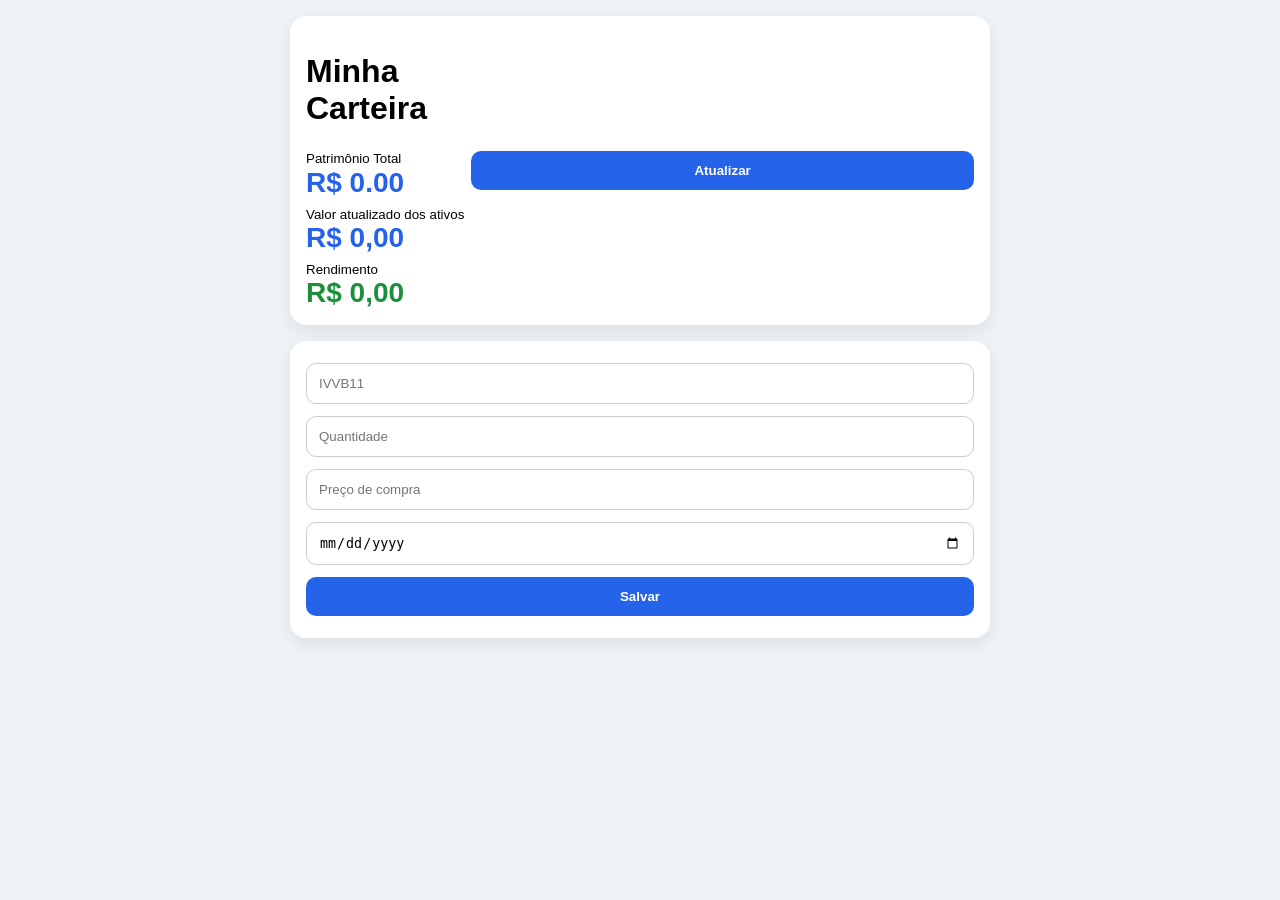
==== commit 86fc709d: "Add files via upload" ====
--- a/index.html
+++ b/index.html
@@ -12,8 +12,12 @@
   <div class="header card">
     <div>
       <h1>Minha Carteira</h1>
-      <small>Patrimônio</small>
+      <small>Patrimônio Total</small>
       <div id="patrimonio" class="valor">R$ 0,00</div>
+      <small style="margin-top:8px;display:block">Valor atualizado dos ativos</small>
+      <div id="valorAtivos" class="valor">R$ 0,00</div>
+      <small style="margin-top:8px;display:block">Rendimento</small>
+      <div id="rendimento" class="valor" style="color:#1b8f3a">R$ 0,00</div>
     </div>
     <button onclick="atualizar()">Atualizar</button>
   </div>
@@ -26,14 +30,7 @@
     <button onclick="salvar()">Salvar</button>
   </div>
 
-  <button id="toggleLista" onclick="
-const l=document.getElementById('lista');
-const b=document.getElementById('toggleLista');
-if(l.style.display==='none'){l.style.display='block';b.textContent='Ocultar ativos';}
-else{l.style.display='none';b.textContent='Mostrar ativos';}
-">Mostrar ativos</button>
-
-<div id="lista" style="display:none"></div>
+  <div id="lista"></div>
 </div>
 <script src="app.js"></script>
 </body>
